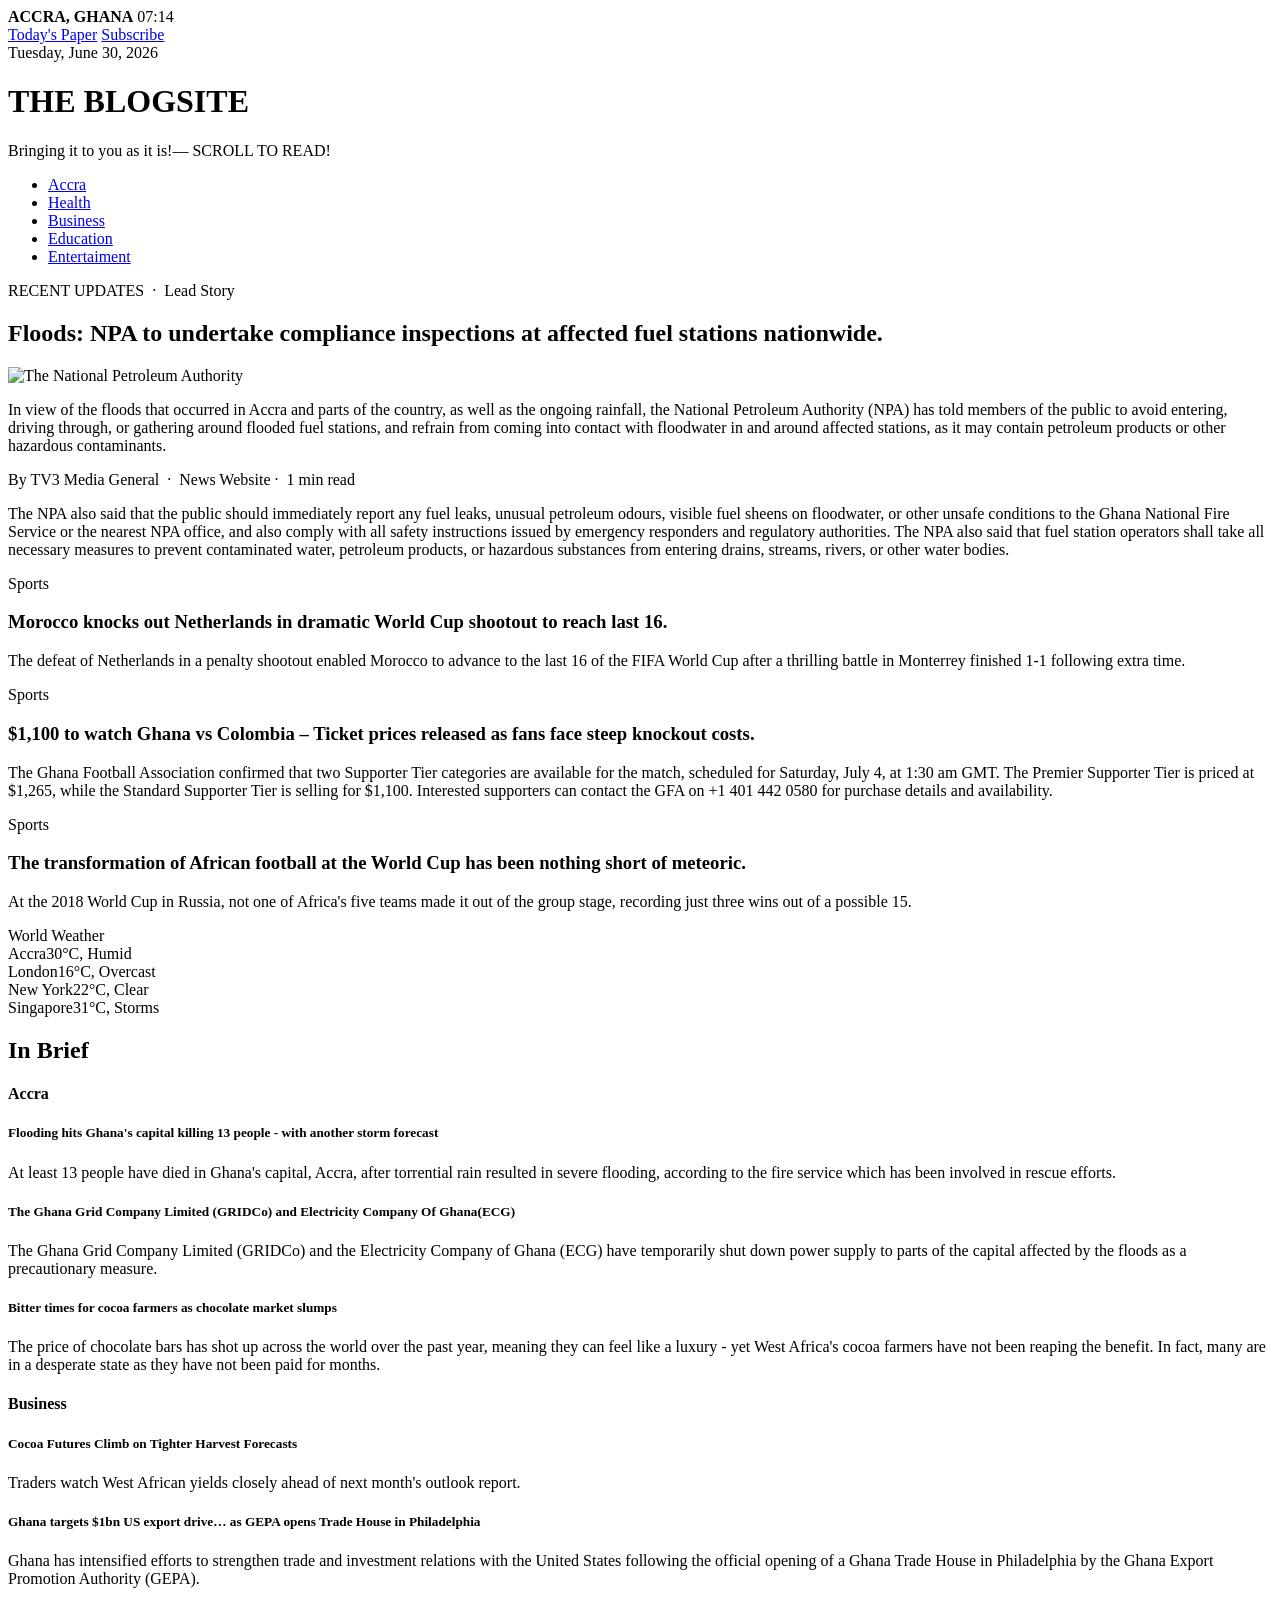
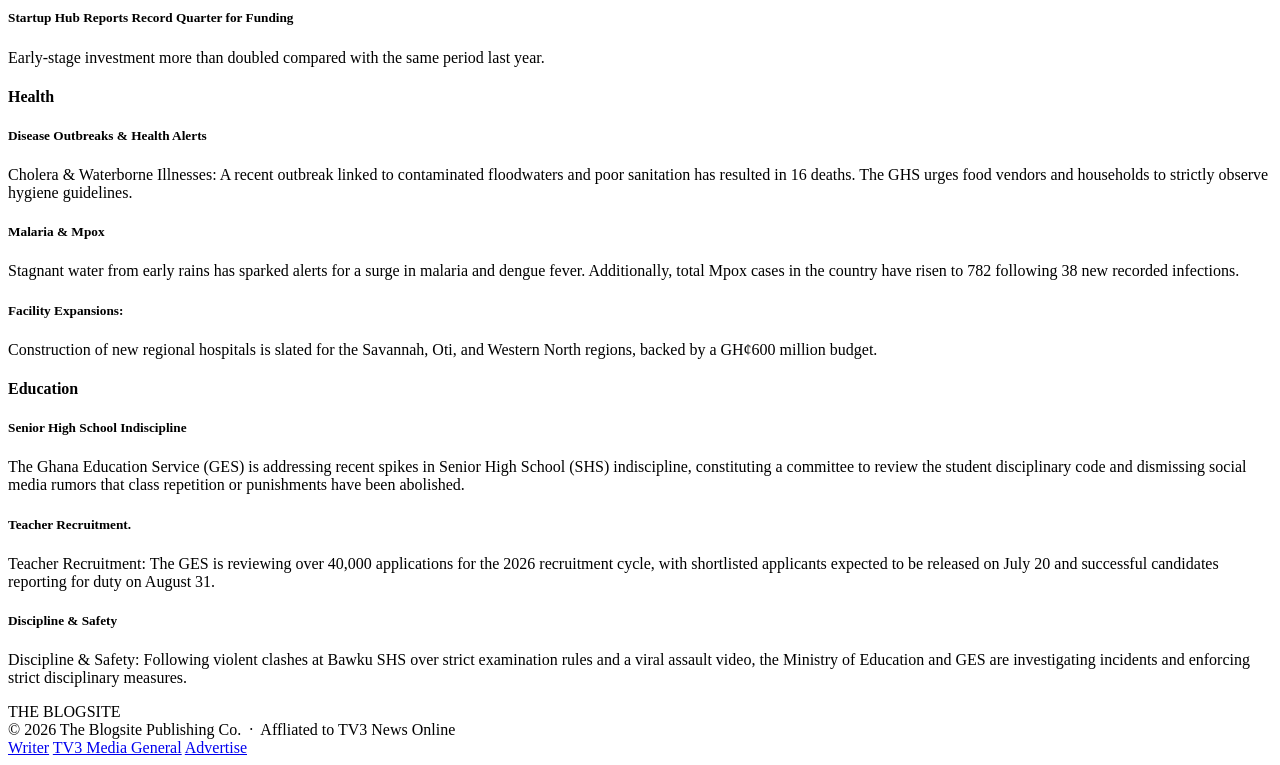
==== Homepage.html @ 28d3306c "Create Homepage.html" ====
<!DOCTYPE html>
<html lang="en">
<head>
<meta charset="UTF-8">
<meta name="viewport" content="width=device-width, initial-scale=1.0">
<title>BLOGSITE</title>
<link rel="stylesheet" href="Homepage.css">
</head>
<body>

  <div class="utility-bar">
    <div class="wrap utility-row">
      <div class="clocks">
        <span><b>ACCRA, GHANA</b> 07:14</span>
      </div>
      <div class="utility-right">
        <a href="#">Today's Paper</a>
        <a href="#">Subscribe</a>
      </div>
    </div>
  </div>

  <header class="masthead wrap">
    <div class="dateline">Tuesday, June 30, 2026 &nbsp;
    <h1>THE BLOGSITE </h1>
    <div class="tagline">Bringing it to you as it is!&mdash; SCROLL TO READ!</div>
  </header>

  <nav class="section-nav">
    <ul>
      <li><a href="#">Accra</a></li>
      <li><a href="#">Health</a></li>
      <li><a href="#">Business</a></li>
      <li><a href="#">Education</a></li>
      <li><a href="#">Entertaiment</a></li>
      </ul>
  </nav>

  <main class="wrap">

    <section class="lead-grid">
      <article class="lead-story">
        <div class="eyebrow">RECENT UPDATES &nbsp;&middot;&nbsp; Lead Story</div>
        <h2>Floods: NPA to undertake compliance inspections at affected fuel stations nationwide.</h2>

        <img class="lead-illustration" src="images/NPA.jpg" alt="The National Petroleum Authority">

        <p class="dek">In view of the floods that occurred in Accra and parts of the country, as well as the ongoing rainfall, the National Petroleum Authority (NPA) has told members of the public to avoid entering, driving through, or gathering around flooded fuel stations, and refrain from coming into contact with floodwater in and around affected stations, as it may contain petroleum products or other hazardous contaminants.</p>
        <div class="byline">By TV3 Media General &nbsp;&middot;&nbsp; News Website&nbsp;&middot;&nbsp; 1 min read</div>

        
        <p class="body-text"> The NPA also said that the public should immediately report any fuel leaks, unusual petroleum odours, visible fuel sheens on floodwater, or other unsafe conditions to the Ghana National Fire Service or the nearest NPA office, and also comply with all safety instructions issued by emergency responders and regulatory authorities.

The NPA also said that fuel station operators shall take all necessary measures to prevent contaminated water, petroleum products, or hazardous substances from entering drains, streams, rivers, or other water bodies.</p>
      </article>

      <aside class="rail">
        <div class="rail-item">
          
            <div class="eyebrow">Sports</div>
            <h3>Morocco knocks out Netherlands in dramatic World Cup shootout to reach last 16.</h3>
            <p>The defeat of Netherlands in a penalty shootout enabled Morocco to advance to the last 16 of the FIFA World Cup after a thrilling battle in Monterrey finished 1-1 following extra time.</p>
        
        </div>
        <div class="rail-item">
          
            <div class="eyebrow">Sports</div>
            <h3>$1,100 to watch Ghana vs Colombia – Ticket prices released as fans face steep knockout costs.</h3>
            <p>The Ghana Football Association confirmed that two Supporter Tier categories are available for the match, scheduled for Saturday, July 4, at 1:30 am GMT. The Premier Supporter Tier is priced at $1,265, while the Standard Supporter Tier is selling for $1,100. Interested supporters can contact the GFA on +1 401 442 0580 for purchase details and availability.</p>
          
        </div>
        <div class="rail-item">
          
            <div class="eyebrow">Sports</div>
            <h3>The transformation of African football at the World Cup has been nothing short of meteoric.</h3>
            <p>At the 2018 World Cup in Russia, not one of Africa's five teams made it out of the group stage, recording just three wins out of a possible 15.</p>
         
        </div>

        <div class="weather-box">
          <div class="wb-title">World Weather</div>
          <div class="wb-row"><span>Accra</span><span>30&deg;C, Humid</span></div>
          <div class="wb-row"><span>London</span><span>16&deg;C, Overcast</span></div>
          <div class="wb-row"><span>New York</span><span>22&deg;C, Clear</span></div>
          <div class="wb-row"><span>Singapore</span><span>31&deg;C, Storms</span></div>
        </div>
      </aside>
    </section>

    <section class="briefs">
      <h2 class="briefs-heading">In Brief</h2>
      <div class="briefs-grid">
        <div class="brief-col">
          <h4 class="cat">Accra</h4>
          <div class="brief">
            <h5>Flooding hits Ghana's capital killing 13 people - with another storm forecast</h5>
            <p>At least 13 people have died in Ghana's capital, Accra, after torrential rain resulted in severe flooding, according to the fire service which has been involved in rescue efforts.</p>
          </div>

          <div class="brief">
            <h5>The Ghana Grid Company Limited (GRIDCo) and Electricity Company Of Ghana(ECG)</h5>
            <p>The Ghana Grid Company Limited (GRIDCo) and the Electricity Company of Ghana (ECG) have temporarily shut down power supply to parts of the capital affected by the floods as a precautionary measure.</p>
          </div>

          <div class="brief">
            <h5>Bitter times for cocoa farmers as chocolate market slumps</h5>
            <p>The price of chocolate bars has shot up across the world over the past year, meaning they can feel like a luxury - yet West Africa's cocoa farmers have not been reaping the benefit. In fact, many are in a desperate state as they have not been paid for months.</p>
          </div>

        </div>
        <div class="brief-col">
          <h4 class="cat">Business</h4>
          <div class="brief">
            <h5>Cocoa Futures Climb on Tighter Harvest Forecasts</h5>
            <p>Traders watch West African yields closely ahead of next month's outlook report.</p>
          </div>

          <div class="brief">
            <h5>Ghana targets $1bn US export drive… as GEPA opens Trade House in Philadelphia</h5>
            <p>Ghana has intensified efforts to strengthen trade and investment relations with the United States following the official opening of a Ghana Trade House in Philadelphia by the Ghana Export Promotion Authority (GEPA).

            </p>
          </div>
          
          <div class="brief">
            <h5>Startup Hub Reports Record Quarter for Funding</h5>
            <p>Early-stage investment more than doubled compared with the same period last year.</p>
          </div>

        </div>
        <div class="brief-col">
          <h4 class="cat">Health</h4>
          <div class="brief">

            <h5> Disease Outbreaks & Health Alerts</h5>
            <p>Cholera & Waterborne Illnesses: A recent outbreak linked to contaminated floodwaters and poor sanitation has resulted in 16 deaths. The GHS urges food vendors and households to strictly observe hygiene guidelines.</p>
          </div>

          <div class="brief">
            <h5>Malaria & Mpox </h5>
            <p>Stagnant water from early rains has sparked alerts for a surge in malaria and dengue fever. Additionally, total Mpox cases in the country have risen to 782 following 38 new recorded infections.</p>
          </div>

          <div class="brief">
            <h5>Facility Expansions:</h5>
            <p>Construction of new regional hospitals is slated for the Savannah, Oti, and Western North regions, backed by a GH¢600 million budget.</p>
          </div>
        </div>
        <div class="brief-col">
          <h4 class="cat">Education</h4>
          <div class="brief">
            <h5>Senior High School Indiscipline</h5>
            <p>The Ghana Education Service (GES) is addressing recent spikes in Senior High School (SHS) indiscipline, constituting a committee to review the student disciplinary code and dismissing social media rumors that class repetition or punishments have been abolished.</p>
          </div>

          <div class="brief">
            <h5>Teacher Recruitment.</h5>
            <p>Teacher Recruitment: The GES is reviewing over 40,000 applications for the 2026 recruitment cycle, with shortlisted applicants expected to be released on July 20 and successful candidates reporting for duty on August 31.</p>
          </div>

          <div class="brief">
            <h5>Discipline & Safety</h5>
            <p>Discipline & Safety: Following violent clashes at Bawku SHS over strict examination rules and a viral assault video, the Ministry of Education and GES are investigating incidents and enforcing strict disciplinary measures.</p>
          </div>

        </div>
      </div>
    </section>

  </main>

  <footer>
    <div class="fmast">THE BLOGSITE</div>
    <div class="fmeta">&copy; 2026 The Blogsite Publishing Co. &nbsp;&middot;&nbsp; Affliated to TV3 News Online</div>
    <div class="flinks">
      <a href="#">Writer</a>
      <a href="#">TV3 Media General</a>
      <a href="#">Advertise</a>
    </div>
  </footer>

  <script src="script.js"></script>
</body>
</html>
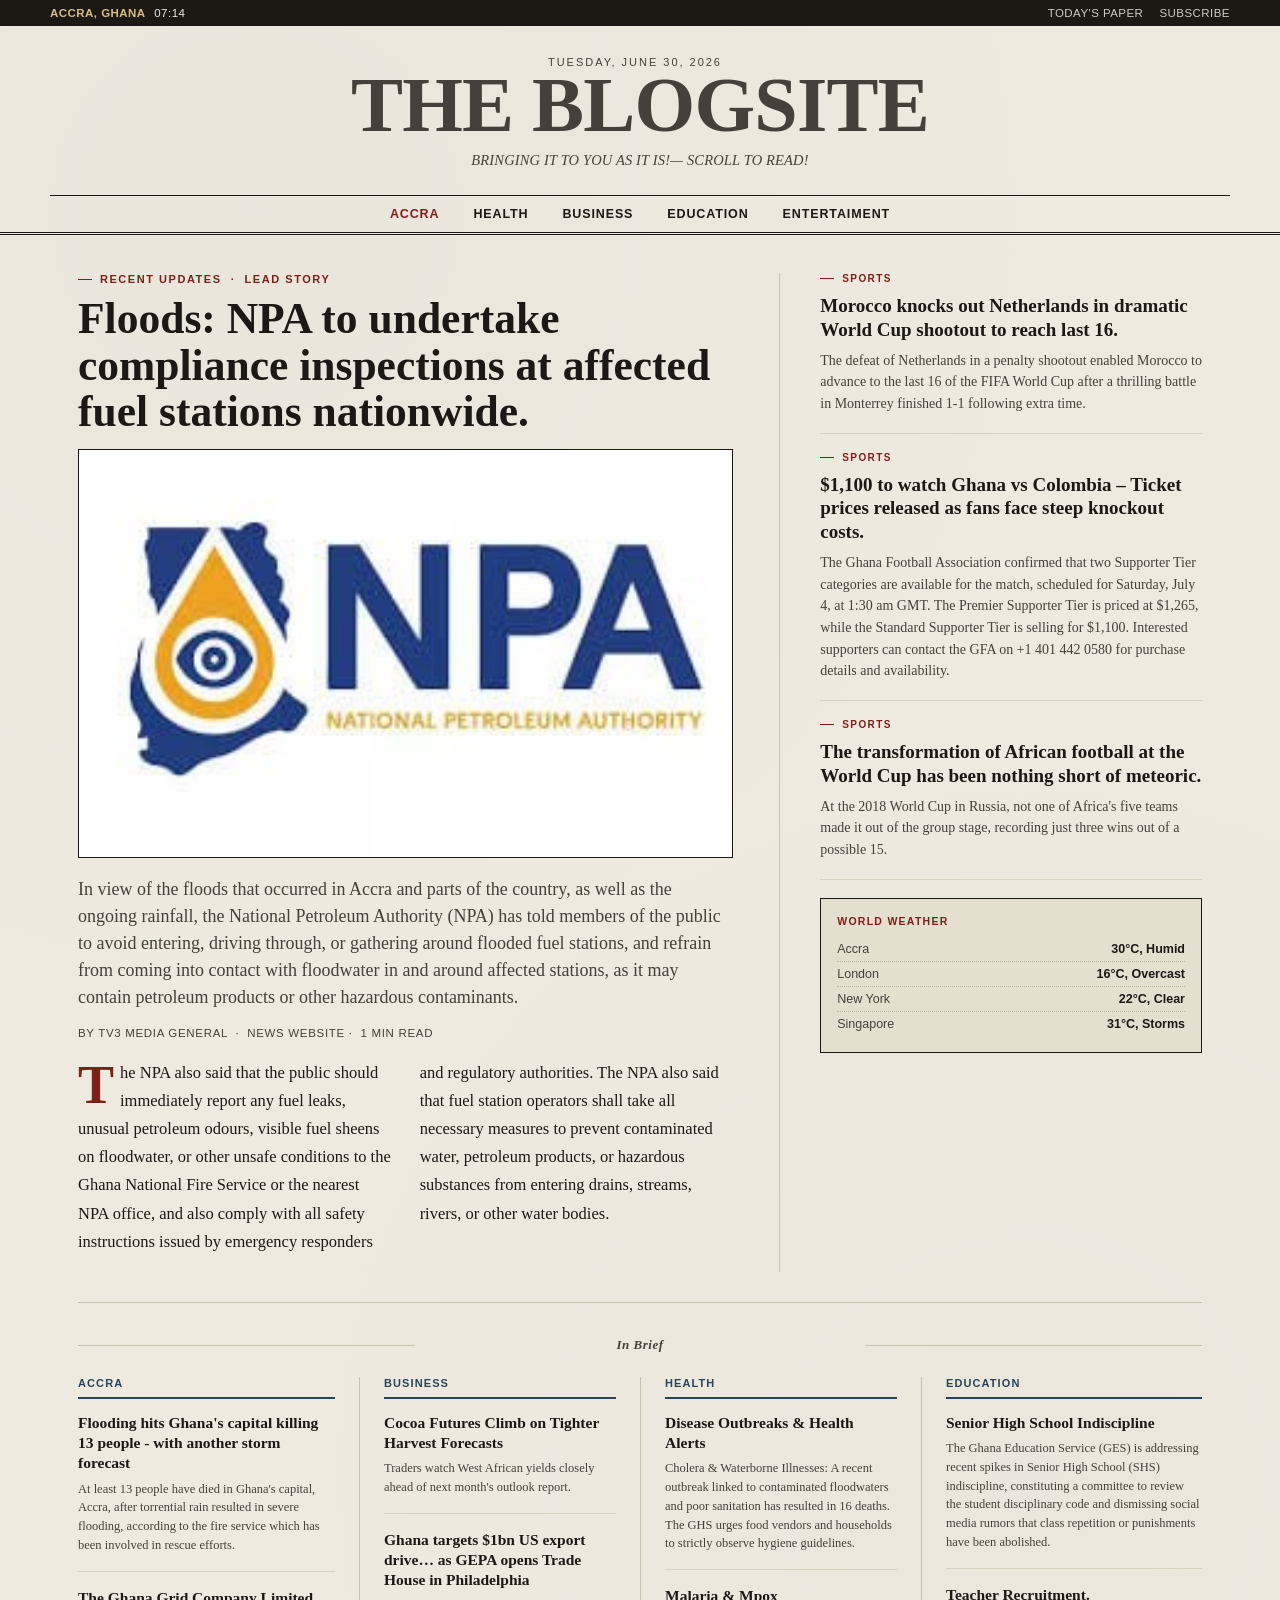
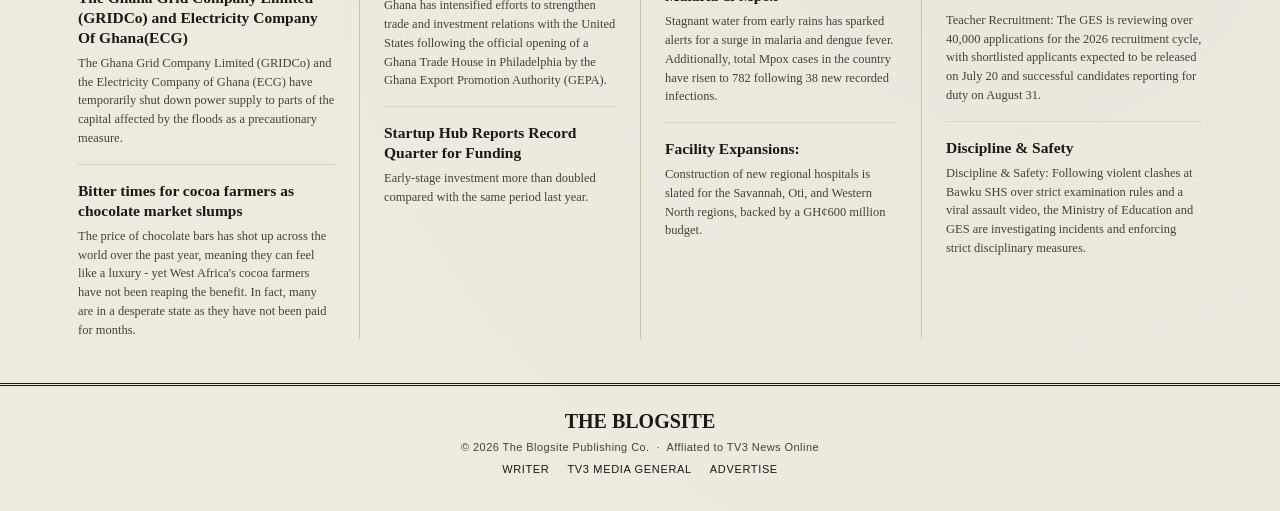
==== commit 367bc693: "refactor: clean up HTML formatting and update lead image path" ====
--- a/Homepage.html
+++ b/Homepage.html
@@ -1,11 +1,13 @@
 <!DOCTYPE html>
 <html lang="en">
+
 <head>
-<meta charset="UTF-8">
-<meta name="viewport" content="width=device-width, initial-scale=1.0">
-<title>BLOGSITE</title>
-<link rel="stylesheet" href="Homepage.css">
+  <meta charset="UTF-8">
+  <meta name="viewport" content="width=device-width, initial-scale=1.0">
+  <title>BLOGSITE</title>
+  <link rel="stylesheet" href="Homepage.css">
 </head>
+
 <body>
 
   <div class="utility-bar">
@@ -22,8 +24,8 @@
 
   <header class="masthead wrap">
     <div class="dateline">Tuesday, June 30, 2026 &nbsp;
-    <h1>THE BLOGSITE </h1>
-    <div class="tagline">Bringing it to you as it is!&mdash; SCROLL TO READ!</div>
+      <h1>THE BLOGSITE </h1>
+      <div class="tagline">Bringing it to you as it is!&mdash; SCROLL TO READ!</div>
   </header>
 
   <nav class="section-nav">
@@ -33,7 +35,7 @@
       <li><a href="#">Business</a></li>
       <li><a href="#">Education</a></li>
       <li><a href="#">Entertaiment</a></li>
-      </ul>
+    </ul>
   </nav>
 
   <main class="wrap">
@@ -43,38 +45,50 @@
         <div class="eyebrow">RECENT UPDATES &nbsp;&middot;&nbsp; Lead Story</div>
         <h2>Floods: NPA to undertake compliance inspections at affected fuel stations nationwide.</h2>
 
-        <img class="lead-illustration" src="images/NPA.jpg" alt="The National Petroleum Authority">
-
-        <p class="dek">In view of the floods that occurred in Accra and parts of the country, as well as the ongoing rainfall, the National Petroleum Authority (NPA) has told members of the public to avoid entering, driving through, or gathering around flooded fuel stations, and refrain from coming into contact with floodwater in and around affected stations, as it may contain petroleum products or other hazardous contaminants.</p>
+        <img class="lead-illustration" src="img/npa.jpg" alt="The National Petroleum Authority">
+
+        <p class="dek">In view of the floods that occurred in Accra and parts of the country, as well as the ongoing
+          rainfall, the National Petroleum Authority (NPA) has told members of the public to avoid entering, driving
+          through, or gathering around flooded fuel stations, and refrain from coming into contact with floodwater in
+          and around affected stations, as it may contain petroleum products or other hazardous contaminants.</p>
         <div class="byline">By TV3 Media General &nbsp;&middot;&nbsp; News Website&nbsp;&middot;&nbsp; 1 min read</div>
 
-        
-        <p class="body-text"> The NPA also said that the public should immediately report any fuel leaks, unusual petroleum odours, visible fuel sheens on floodwater, or other unsafe conditions to the Ghana National Fire Service or the nearest NPA office, and also comply with all safety instructions issued by emergency responders and regulatory authorities.
-
-The NPA also said that fuel station operators shall take all necessary measures to prevent contaminated water, petroleum products, or hazardous substances from entering drains, streams, rivers, or other water bodies.</p>
+
+        <p class="body-text"> The NPA also said that the public should immediately report any fuel leaks, unusual
+          petroleum odours, visible fuel sheens on floodwater, or other unsafe conditions to the Ghana National Fire
+          Service or the nearest NPA office, and also comply with all safety instructions issued by emergency responders
+          and regulatory authorities.
+
+          The NPA also said that fuel station operators shall take all necessary measures to prevent contaminated water,
+          petroleum products, or hazardous substances from entering drains, streams, rivers, or other water bodies.</p>
       </article>
 
       <aside class="rail">
         <div class="rail-item">
-          
-            <div class="eyebrow">Sports</div>
-            <h3>Morocco knocks out Netherlands in dramatic World Cup shootout to reach last 16.</h3>
-            <p>The defeat of Netherlands in a penalty shootout enabled Morocco to advance to the last 16 of the FIFA World Cup after a thrilling battle in Monterrey finished 1-1 following extra time.</p>
-        
+
+          <div class="eyebrow">Sports</div>
+          <h3>Morocco knocks out Netherlands in dramatic World Cup shootout to reach last 16.</h3>
+          <p>The defeat of Netherlands in a penalty shootout enabled Morocco to advance to the last 16 of the FIFA World
+            Cup after a thrilling battle in Monterrey finished 1-1 following extra time.</p>
+
         </div>
         <div class="rail-item">
-          
-            <div class="eyebrow">Sports</div>
-            <h3>$1,100 to watch Ghana vs Colombia – Ticket prices released as fans face steep knockout costs.</h3>
-            <p>The Ghana Football Association confirmed that two Supporter Tier categories are available for the match, scheduled for Saturday, July 4, at 1:30 am GMT. The Premier Supporter Tier is priced at $1,265, while the Standard Supporter Tier is selling for $1,100. Interested supporters can contact the GFA on +1 401 442 0580 for purchase details and availability.</p>
-          
+
+          <div class="eyebrow">Sports</div>
+          <h3>$1,100 to watch Ghana vs Colombia – Ticket prices released as fans face steep knockout costs.</h3>
+          <p>The Ghana Football Association confirmed that two Supporter Tier categories are available for the match,
+            scheduled for Saturday, July 4, at 1:30 am GMT. The Premier Supporter Tier is priced at $1,265, while the
+            Standard Supporter Tier is selling for $1,100. Interested supporters can contact the GFA on +1 401 442 0580
+            for purchase details and availability.</p>
+
         </div>
         <div class="rail-item">
-          
-            <div class="eyebrow">Sports</div>
-            <h3>The transformation of African football at the World Cup has been nothing short of meteoric.</h3>
-            <p>At the 2018 World Cup in Russia, not one of Africa's five teams made it out of the group stage, recording just three wins out of a possible 15.</p>
-         
+
+          <div class="eyebrow">Sports</div>
+          <h3>The transformation of African football at the World Cup has been nothing short of meteoric.</h3>
+          <p>At the 2018 World Cup in Russia, not one of Africa's five teams made it out of the group stage, recording
+            just three wins out of a possible 15.</p>
+
         </div>
 
         <div class="weather-box">
@@ -94,17 +108,21 @@
           <h4 class="cat">Accra</h4>
           <div class="brief">
             <h5>Flooding hits Ghana's capital killing 13 people - with another storm forecast</h5>
-            <p>At least 13 people have died in Ghana's capital, Accra, after torrential rain resulted in severe flooding, according to the fire service which has been involved in rescue efforts.</p>
+            <p>At least 13 people have died in Ghana's capital, Accra, after torrential rain resulted in severe
+              flooding, according to the fire service which has been involved in rescue efforts.</p>
           </div>
 
           <div class="brief">
             <h5>The Ghana Grid Company Limited (GRIDCo) and Electricity Company Of Ghana(ECG)</h5>
-            <p>The Ghana Grid Company Limited (GRIDCo) and the Electricity Company of Ghana (ECG) have temporarily shut down power supply to parts of the capital affected by the floods as a precautionary measure.</p>
+            <p>The Ghana Grid Company Limited (GRIDCo) and the Electricity Company of Ghana (ECG) have temporarily shut
+              down power supply to parts of the capital affected by the floods as a precautionary measure.</p>
           </div>
 
           <div class="brief">
             <h5>Bitter times for cocoa farmers as chocolate market slumps</h5>
-            <p>The price of chocolate bars has shot up across the world over the past year, meaning they can feel like a luxury - yet West Africa's cocoa farmers have not been reaping the benefit. In fact, many are in a desperate state as they have not been paid for months.</p>
+            <p>The price of chocolate bars has shot up across the world over the past year, meaning they can feel like a
+              luxury - yet West Africa's cocoa farmers have not been reaping the benefit. In fact, many are in a
+              desperate state as they have not been paid for months.</p>
           </div>
 
         </div>
@@ -117,11 +135,13 @@
 
           <div class="brief">
             <h5>Ghana targets $1bn US export drive… as GEPA opens Trade House in Philadelphia</h5>
-            <p>Ghana has intensified efforts to strengthen trade and investment relations with the United States following the official opening of a Ghana Trade House in Philadelphia by the Ghana Export Promotion Authority (GEPA).
+            <p>Ghana has intensified efforts to strengthen trade and investment relations with the United States
+              following the official opening of a Ghana Trade House in Philadelphia by the Ghana Export Promotion
+              Authority (GEPA).
 
             </p>
           </div>
-          
+
           <div class="brief">
             <h5>Startup Hub Reports Record Quarter for Funding</h5>
             <p>Early-stage investment more than doubled compared with the same period last year.</p>
@@ -133,34 +153,44 @@
           <div class="brief">
 
             <h5> Disease Outbreaks & Health Alerts</h5>
-            <p>Cholera & Waterborne Illnesses: A recent outbreak linked to contaminated floodwaters and poor sanitation has resulted in 16 deaths. The GHS urges food vendors and households to strictly observe hygiene guidelines.</p>
+            <p>Cholera & Waterborne Illnesses: A recent outbreak linked to contaminated floodwaters and poor sanitation
+              has resulted in 16 deaths. The GHS urges food vendors and households to strictly observe hygiene
+              guidelines.</p>
           </div>
 
           <div class="brief">
             <h5>Malaria & Mpox </h5>
-            <p>Stagnant water from early rains has sparked alerts for a surge in malaria and dengue fever. Additionally, total Mpox cases in the country have risen to 782 following 38 new recorded infections.</p>
+            <p>Stagnant water from early rains has sparked alerts for a surge in malaria and dengue fever. Additionally,
+              total Mpox cases in the country have risen to 782 following 38 new recorded infections.</p>
           </div>
 
           <div class="brief">
             <h5>Facility Expansions:</h5>
-            <p>Construction of new regional hospitals is slated for the Savannah, Oti, and Western North regions, backed by a GH¢600 million budget.</p>
+            <p>Construction of new regional hospitals is slated for the Savannah, Oti, and Western North regions, backed
+              by a GH¢600 million budget.</p>
           </div>
         </div>
         <div class="brief-col">
           <h4 class="cat">Education</h4>
           <div class="brief">
             <h5>Senior High School Indiscipline</h5>
-            <p>The Ghana Education Service (GES) is addressing recent spikes in Senior High School (SHS) indiscipline, constituting a committee to review the student disciplinary code and dismissing social media rumors that class repetition or punishments have been abolished.</p>
+            <p>The Ghana Education Service (GES) is addressing recent spikes in Senior High School (SHS) indiscipline,
+              constituting a committee to review the student disciplinary code and dismissing social media rumors that
+              class repetition or punishments have been abolished.</p>
           </div>
 
           <div class="brief">
             <h5>Teacher Recruitment.</h5>
-            <p>Teacher Recruitment: The GES is reviewing over 40,000 applications for the 2026 recruitment cycle, with shortlisted applicants expected to be released on July 20 and successful candidates reporting for duty on August 31.</p>
+            <p>Teacher Recruitment: The GES is reviewing over 40,000 applications for the 2026 recruitment cycle, with
+              shortlisted applicants expected to be released on July 20 and successful candidates reporting for duty on
+              August 31.</p>
           </div>
 
           <div class="brief">
             <h5>Discipline & Safety</h5>
-            <p>Discipline & Safety: Following violent clashes at Bawku SHS over strict examination rules and a viral assault video, the Ministry of Education and GES are investigating incidents and enforcing strict disciplinary measures.</p>
+            <p>Discipline & Safety: Following violent clashes at Bawku SHS over strict examination rules and a viral
+              assault video, the Ministry of Education and GES are investigating incidents and enforcing strict
+              disciplinary measures.</p>
           </div>
 
         </div>
@@ -181,4 +211,5 @@
 
   <script src="script.js"></script>
 </body>
-</html>
+
+</html>
--- a/Homepage.css
+++ b/Homepage.css
@@ -0,0 +1,362 @@
+:root{
+  --paper:#EFEAE0;
+  --paper-deep:#E5DFD0;
+  --ink:#1C1814;
+  --ink-soft:#46403A;
+  --masthead-red:#7E1F1A;
+  --rule-gold:#A4823C;
+  --meridian-blue:#28435A;
+}
+
+*{box-sizing:border-box;}
+html{-webkit-text-size-adjust:100%;}
+body{
+  margin:0;
+  background:var(--paper);
+  background-image:
+    radial-gradient(circle at 20% 10%, rgba(0,0,0,0.018) 0, transparent 40%),
+    radial-gradient(circle at 80% 70%, rgba(0,0,0,0.015) 0, transparent 45%);
+  color:var(--ink);
+  font-family:'Source Serif 4', Georgia, serif;
+  -webkit-font-smoothing:antialiased;
+}
+a{color:inherit; text-decoration:none;}
+.wrap{max-width:1180px; margin:0 auto; padding:0 28px;}
+
+/* ---------- Utility / world-clock strip ---------- */
+.utility-bar{
+  background:var(--ink);
+  color:var(--paper);
+  font-family:'Inter', sans-serif;
+  font-size:11.5px;
+  letter-spacing:0.04em;
+}
+.utility-row{
+  display:flex;
+  align-items:center;
+  justify-content:space-between;
+  padding:7px 0;
+  flex-wrap:wrap;
+  gap:10px;
+}
+.clocks{
+  display:flex;
+  gap:18px;
+  flex-wrap:wrap;
+}
+.clocks span b{
+  color:#D8BD85;
+  font-weight:600;
+  margin-right:5px;
+}
+.utility-right{
+  display:flex;
+  gap:16px;
+  text-transform:uppercase;
+  opacity:0.85;
+}
+.utility-right a:hover{ text-decoration:underline; text-decoration-color:#D8BD85; text-underline-offset:3px;}
+
+/* ---------- Masthead ---------- */
+.masthead{
+  padding:30px 0 16px;
+  text-align:center;
+  border-bottom:1px solid var(--ink);
+}
+.masthead .dateline{
+  font-family:'Inter', sans-serif;
+  font-size:11px;
+  letter-spacing:0.18em;
+  text-transform:uppercase;
+  color:var(--ink-soft);
+  margin-bottom:10px;
+}
+.masthead .dateline em{
+  font-style:normal;
+  color:var(--masthead-red);
+}
+.masthead h1{
+  font-family:'Playfair Display', serif;
+  font-weight:900;
+  font-size:clamp(40px, 7vw, 78px);
+  margin:0;
+  letter-spacing:-0.01em;
+  line-height:0.95;
+}
+.masthead .tagline{
+  font-family:'Playfair Display', serif;
+  font-style:italic;
+  font-weight:500;
+  font-size:14.5px;
+  color:var(--ink-soft);
+  margin-top:10px;
+  letter-spacing:0.01em;
+}
+
+/* ---------- Section nav ---------- */
+.section-nav{
+  border-bottom:3px double var(--ink);
+}
+.section-nav ul{
+  list-style:none;
+  display:flex;
+  justify-content:center;
+  gap:34px;
+  margin:0;
+  padding:11px 0;
+  flex-wrap:wrap;
+  font-family:'Inter', sans-serif;
+  font-size:12.5px;
+  font-weight:600;
+  letter-spacing:0.07em;
+  text-transform:uppercase;
+}
+.section-nav a{ position:relative; padding-bottom:3px;}
+.section-nav a:hover{ color:var(--masthead-red); }
+.section-nav li:first-child a{ color:var(--masthead-red); }
+
+/* ---------- Lead story ---------- */
+.lead-grid{
+  display:grid;
+  grid-template-columns:1.55fr 1fr;
+  gap:46px;
+  padding:38px 0 30px;
+  border-bottom:1px solid #C9C2AF;
+}
+.eyebrow{
+  font-family:'Inter', sans-serif;
+  font-size:11px;
+  font-weight:700;
+  letter-spacing:0.14em;
+  text-transform:uppercase;
+  color:var(--masthead-red);
+  margin-bottom:10px;
+  display:flex;
+  align-items:center;
+  gap:8px;
+}
+.eyebrow::before{
+  content:'';
+  width:14px; height:1px;
+  background:var(--masthead-red);
+}
+.lead-story h2{
+  font-family:'Playfair Display', serif;
+  font-weight:700;
+  font-size:clamp(30px, 3.4vw, 44px);
+  line-height:1.07;
+  margin:0 0 14px;
+}
+.dek{
+  font-size:18px;
+  line-height:1.5;
+  color:var(--ink-soft);
+  margin:0 0 16px;
+  font-weight:400;
+}
+.byline{
+  font-family:'Inter', sans-serif;
+  font-size:11.5px;
+  text-transform:uppercase;
+  letter-spacing:0.06em;
+  color:var(--ink-soft);
+  margin-bottom:20px;
+}
+.lead-illustration{
+  width:100%;
+  aspect-ratio:16/10;
+  margin-bottom:18px;
+  border:1px solid var(--ink);
+  background:var(--paper-deep);
+  display:block;
+  object-fit:cover;
+}
+.lead-story p.body-text{
+  font-size:16.5px;
+  line-height:1.7;
+  columns:2;
+  column-gap:28px;
+  color:var(--ink);
+}
+.lead-story p.body-text::first-letter{
+  font-family:'Playfair Display', serif;
+  font-size:54px;
+  font-weight:700;
+  float:left;
+  line-height:0.82;
+  padding:4px 6px 0 0;
+  color:var(--masthead-red);
+}
+
+/* ---------- Side rail ---------- */
+.rail{
+  border-left:1px solid #C9C2AF;
+  padding-left:40px;
+}
+.rail-item{
+  padding-bottom:18px;
+  margin-bottom:18px;
+  border-bottom:1px solid #D8D2C3;
+}
+.rail-item:last-child{ border-bottom:none; margin-bottom:0; }
+.rail-item .eyebrow{ font-size:10px; }
+.rail-item h3{
+  font-family:'Playfair Display', serif;
+  font-weight:600;
+  font-size:19px;
+  line-height:1.25;
+  margin:0 0 8px;
+}
+.rail-item p{
+  font-size:14px;
+  line-height:1.55;
+  color:var(--ink-soft);
+  margin:0;
+}
+.rail-item a:hover h3{ color:var(--masthead-red); }
+
+.weather-box{
+  margin-top:6px;
+  padding:16px;
+  background:var(--paper-deep);
+  border:1px solid var(--ink);
+  font-family:'Inter', sans-serif;
+}
+.weather-box .wb-title{
+  font-size:10.5px;
+  letter-spacing:0.12em;
+  text-transform:uppercase;
+  font-weight:700;
+  color:var(--masthead-red);
+  margin-bottom:10px;
+}
+.wb-row{
+  display:flex;
+  justify-content:space-between;
+  font-size:12.5px;
+  padding:5px 0;
+  border-bottom:1px dotted #BDB6A2;
+}
+.wb-row:last-child{ border-bottom:none; }
+.wb-row span:first-child{ color:var(--ink-soft); }
+.wb-row span:last-child{ font-weight:600; }
+
+/* ---------- Briefs grid ---------- */
+.briefs{
+  padding:34px 0;
+}
+.briefs-heading{
+  font-family:'Playfair Display', serif;
+  font-style:italic;
+  font-weight:600;
+  font-size:13px;
+  text-align:center;
+  letter-spacing:0.04em;
+  color:var(--ink-soft);
+  margin:0 0 24px;
+  position:relative;
+}
+.briefs-heading::before,.briefs-heading::after{
+  content:'';
+  position:absolute;
+  top:50%;
+  width:30%;
+  height:1px;
+  background:#C9C2AF;
+}
+.briefs-heading::before{ left:0; }
+.briefs-heading::after{ right:0; }
+
+.briefs-grid{
+  display:grid;
+  grid-template-columns:repeat(4, 1fr);
+  gap:0;
+}
+.brief-col{
+  padding:0 24px;
+  border-left:1px solid #C9C2AF;
+}
+.brief-col:first-child{ border-left:none; padding-left:0; }
+.brief-col:last-child{ padding-right:0; }
+.brief-col h4.cat{
+  font-family:'Inter', sans-serif;
+  font-size:11px;
+  font-weight:700;
+  letter-spacing:0.1em;
+  text-transform:uppercase;
+  color:var(--meridian-blue);
+  margin:0 0 14px;
+  padding-bottom:8px;
+  border-bottom:2px solid var(--meridian-blue);
+}
+.brief{
+  margin-bottom:16px;
+  padding-bottom:16px;
+  border-bottom:1px solid #D8D2C3;
+}
+.brief:last-child{ border-bottom:none; margin-bottom:0; padding-bottom:0; }
+.brief h5{
+  font-family:'Playfair Display', serif;
+  font-weight:600;
+  font-size:15.5px;
+  line-height:1.3;
+  margin:0 0 6px;
+}
+.brief:hover h5{ color:var(--masthead-red); }
+.brief p{
+  font-size:12.5px;
+  line-height:1.5;
+  color:var(--ink-soft);
+  margin:0;
+}
+
+/* ---------- Footer ---------- */
+footer{
+  border-top:3px double var(--ink);
+  margin-top:10px;
+  padding:24px 0 36px;
+  text-align:center;
+  font-family:'Inter', sans-serif;
+}
+footer .fmast{
+  font-family:'Playfair Display', serif;
+  font-weight:900;
+  font-size:20px;
+  margin-bottom:8px;
+}
+footer .fmeta{
+  font-size:11px;
+  color:var(--ink-soft);
+  letter-spacing:0.04em;
+}
+footer .flinks{
+  margin-top:10px;
+  display:flex;
+  justify-content:center;
+  gap:18px;
+  font-size:11px;
+  text-transform:uppercase;
+  letter-spacing:0.06em;
+}
+footer .flinks a:hover{ color:var(--masthead-red); }
+
+/* ---------- Responsive ---------- */
+@media (max-width:880px){
+  .lead-grid{ grid-template-columns:1fr; }
+  .rail{ border-left:none; padding-left:0; border-top:1px solid #C9C2AF; padding-top:24px; }
+  .briefs-grid{ grid-template-columns:1fr 1fr; row-gap:24px; }
+  .brief-col:nth-child(3){ border-left:none; padding-left:0; }
+  .lead-story p.body-text{ columns:1; }
+}
+@media (max-width:560px){
+  .briefs-grid{ grid-template-columns:1fr; }
+  .brief-col{ border-left:none !important; padding:0 !important; }
+  .section-nav ul{ gap:16px; }
+  .clocks{ gap:12px; }
+  .utility-row{ justify-content:center; text-align:center; }
+}
+
+a:focus-visible, button:focus-visible{
+  outline:2px solid var(--meridian-blue);
+  outline-offset:3px;
+}
